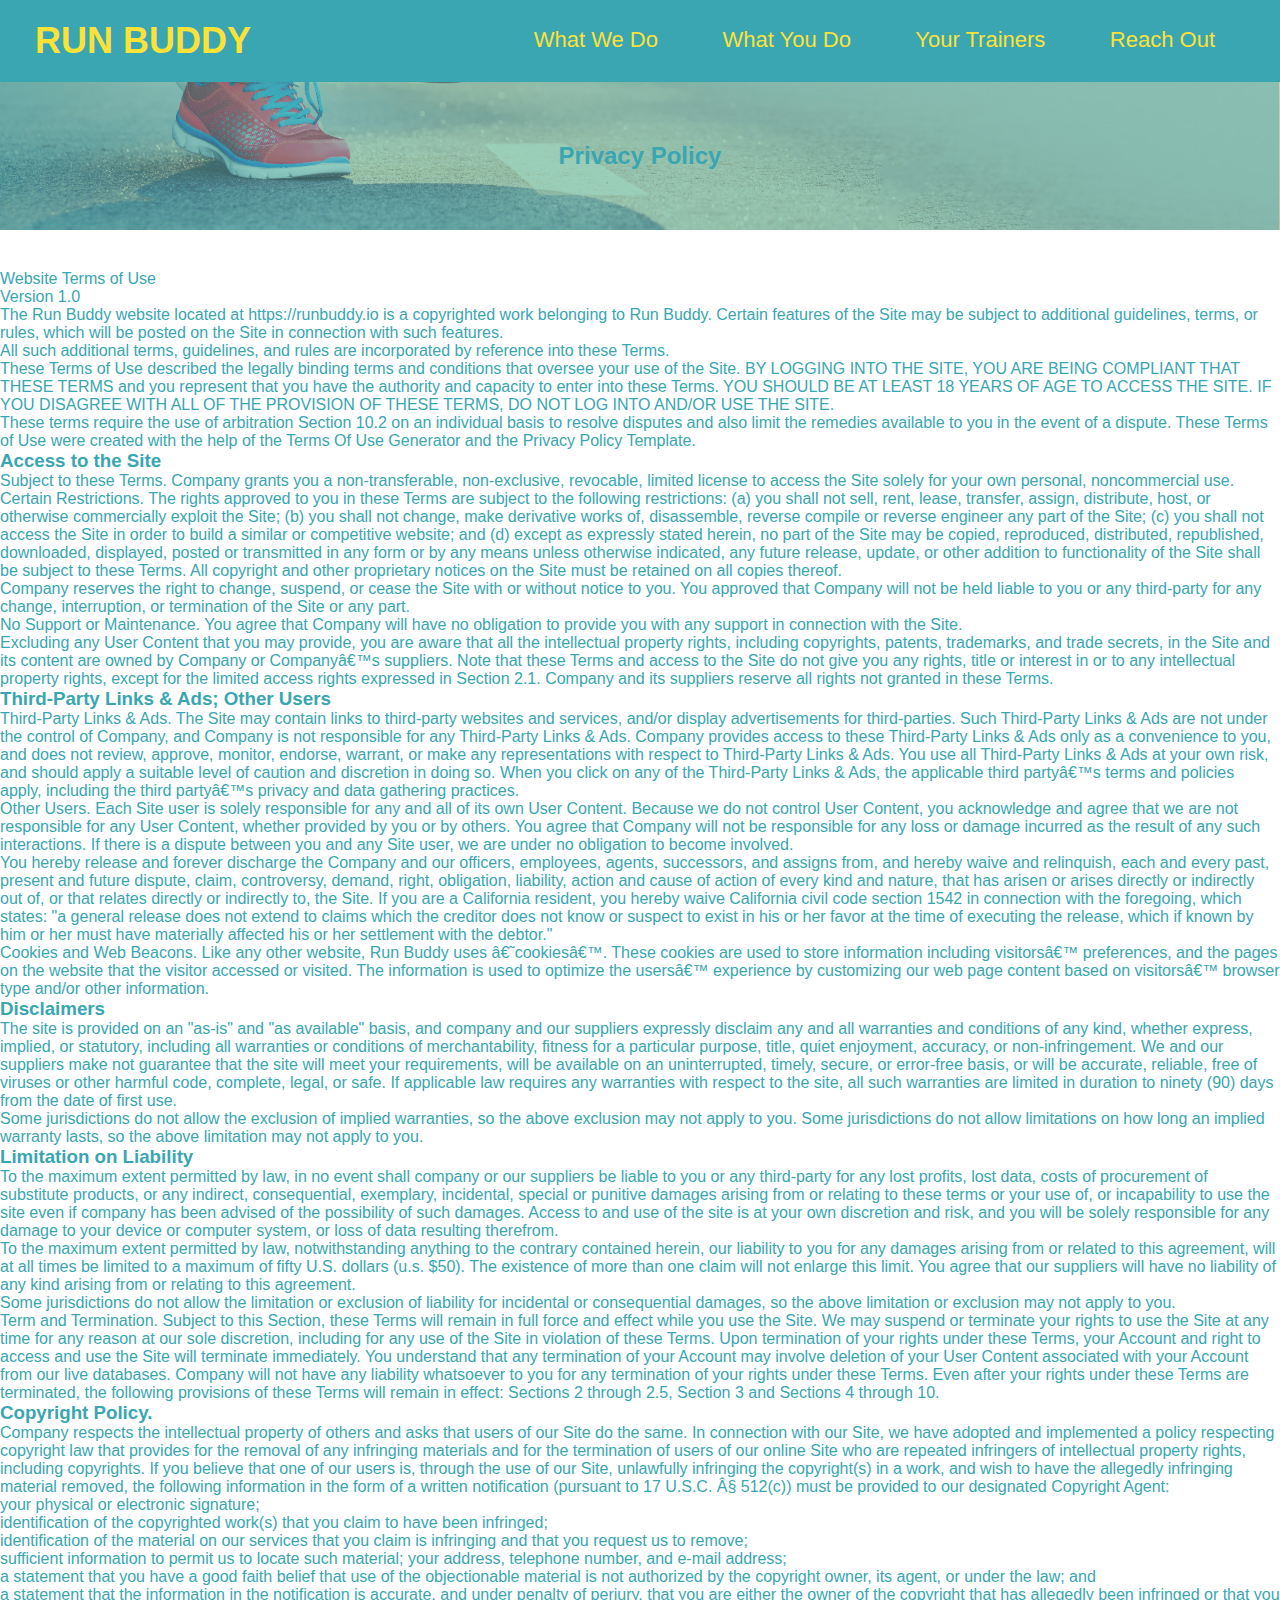
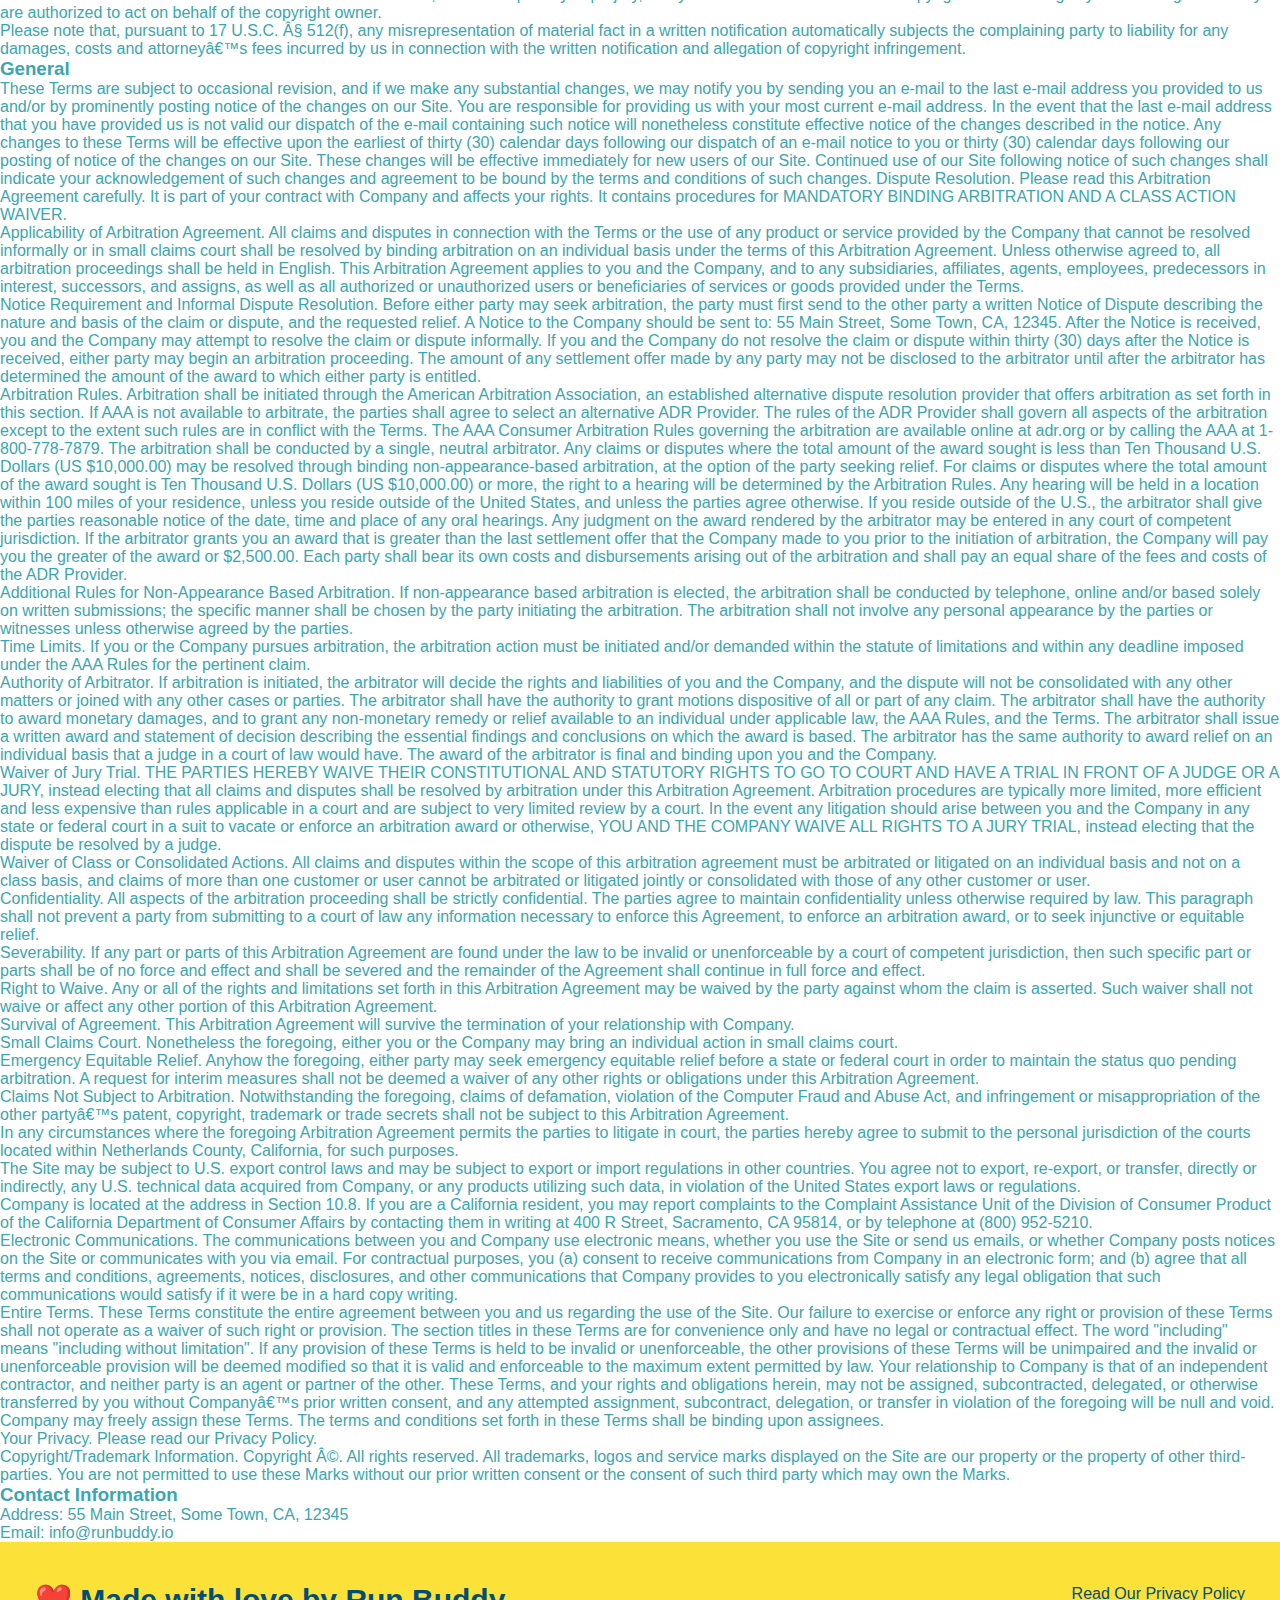
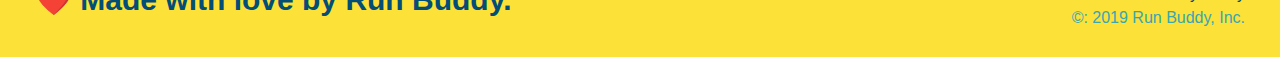
==== privacy-policy.html @ d4449ec7 "created secondary stylesheet lost mind" ====
<!DOCTYPE html>
<html lang="en">
    <head>

        <link rel="stylesheet" href="./assets/css/style.css" />

        <link rel="stylesheet" href="./assets/css/secondary-styles.css" />

        <meta charset="UTF-8" />
 
        <title>Privacy Policy - Run Buddy</title>
 
    </head>
    <body>
        <header>

            <h1> 
                <a rhef="/">RUN BUDDY</a>
            </h1>

            <nav>
                <ul>
                    <li>

                        <a href="./index.html#what-we-do">What We Do</a>

                    </li>
                    <li>

                        <a href="./index.html#what-you-do">What You Do</a>

                    </li>
                    <li>

                        <a href="./index.html#your-trainers">Your Trainers</a>

                    </li>
                    <li>

                        <a href="./index.html#reach-out">Reach Out</a>

                    </li>
                </ul>

            </nav>

        </header>

        <section class="hero secondary-content">
           
            <h2 class="page-title">
                Privacy Policy
            </h2>    

        </section>

        <aritcle>
            <p>
                Website Terms of Use
              </p>
        
              <p>
                Version 1.0
              </p>
        
              <p>
                The Run Buddy website located at https://runbuddy.io is a copyrighted work belonging to Run Buddy. Certain
                features of the Site may be subject to additional guidelines, terms, or rules, which will be posted on the Site
                in connection with such features.
              </p>
        
              <p>
                All such additional terms, guidelines, and rules are incorporated by reference into these Terms.
              </p>
        
              <p>
                These Terms of Use described the legally binding terms and conditions that oversee your use of the Site. BY
                LOGGING INTO THE SITE, YOU ARE BEING COMPLIANT THAT THESE TERMS and you represent that you have the authority
                and capacity to enter into these Terms. YOU SHOULD BE AT LEAST 18 YEARS OF AGE TO ACCESS THE SITE. IF YOU
                DISAGREE WITH ALL OF THE PROVISION OF THESE TERMS, DO NOT LOG INTO AND/OR USE THE SITE.
              </p>
        
              <p>
                These terms require the use of arbitration Section 10.2 on an individual basis to resolve disputes and also
                limit the remedies available to you in the event of a dispute. These Terms of Use were created with the help of
                the Terms Of Use Generator and the Privacy Policy Template.
              </p>
        
              <h3>
                Access to the Site
              </h3>
        
              <p>
                Subject to these Terms. Company grants you a non-transferable, non-exclusive, revocable, limited license to
                access the Site solely for your own personal, noncommercial use.
              </p>
        
              <p>
                Certain Restrictions. The rights approved to you in these Terms are subject to the following restrictions: (a)
                you shall not sell, rent, lease, transfer, assign, distribute, host, or otherwise commercially exploit the Site;
                (b) you shall not change, make derivative works of, disassemble, reverse compile or reverse engineer any part of
                the Site; (c) you shall not access the Site in order to build a similar or competitive website; and (d) except
                as expressly stated herein, no part of the Site may be copied, reproduced, distributed, republished, downloaded,
                displayed, posted or transmitted in any form or by any means unless otherwise indicated, any future release,
                update, or other addition to functionality of the Site shall be subject to these Terms. All copyright and other
                proprietary notices on the Site must be retained on all copies thereof.
              </p>
        
              <p>
                Company reserves the right to change, suspend, or cease the Site with or without notice to you. You approved
                that Company will not be held liable to you or any third-party for any change, interruption, or termination of
                the Site or any part.
              </p>
        
              <p>
                No Support or Maintenance. You agree that Company will have no obligation to provide you with any support in
                connection with the Site.
              </p>
        
              <p>
                Excluding any User Content that you may provide, you are aware that all the intellectual property rights,
                including copyrights, patents, trademarks, and trade secrets, in the Site and its content are owned by Company
                or Companyâ€™s suppliers. Note that these Terms and access to the Site do not give you any rights, title or
                interest in or to any intellectual property rights, except for the limited access rights expressed in Section
                2.1. Company and its suppliers reserve all rights not granted in these Terms.
              </p>
        
              <h3>
                Third-Party Links & Ads; Other Users
              </h3>
        
              <p>
                Third-Party Links & Ads. The Site may contain links to third-party websites and services, and/or display
                advertisements for third-parties. Such Third-Party Links & Ads are not under the control of Company, and Company
                is not responsible for any Third-Party Links & Ads. Company provides access to these Third-Party Links & Ads
                only as a convenience to you, and does not review, approve, monitor, endorse, warrant, or make any
                representations with respect to Third-Party Links & Ads. You use all Third-Party Links & Ads at your own risk,
                and should apply a suitable level of caution and discretion in doing so. When you click on any of the
                Third-Party Links & Ads, the applicable third partyâ€™s terms and policies apply, including the third partyâ€™s
                privacy and data gathering practices.
              </p>
        
              <p>
                Other Users. Each Site user is solely responsible for any and all of its own User Content. Because we do not
                control User Content, you acknowledge and agree that we are not responsible for any User Content, whether
                provided by you or by others. You agree that Company will not be responsible for any loss or damage incurred as
                the result of any such interactions. If there is a dispute between you and any Site user, we are under no
                obligation to become involved.
              </p>
        
              <p>
                You hereby release and forever discharge the Company and our officers, employees, agents, successors, and
                assigns from, and hereby waive and relinquish, each and every past, present and future dispute, claim,
                controversy, demand, right, obligation, liability, action and cause of action of every kind and nature, that has
                arisen or arises directly or indirectly out of, or that relates directly or indirectly to, the Site. If you are
                a California resident, you hereby waive California civil code section 1542 in connection with the foregoing,
                which states: "a general release does not extend to claims which the creditor does not know or suspect to exist
                in his or her favor at the time of executing the release, which if known by him or her must have materially
                affected his or her settlement with the debtor."
              </p>
        
              <p>
                Cookies and Web Beacons. Like any other website, Run Buddy uses â€˜cookiesâ€™. These cookies are used to store
                information including visitorsâ€™ preferences, and the pages on the website that the visitor accessed or visited.
                The information is used to optimize the usersâ€™ experience by customizing our web page content based on visitorsâ€™
                browser type and/or other information.
              </p>
        
              <h3>
                Disclaimers
              </h3>
        
              <p>
                The site is provided on an "as-is" and "as available" basis, and company and our suppliers expressly disclaim
                any and all warranties and conditions of any kind, whether express, implied, or statutory, including all
                warranties or conditions of merchantability, fitness for a particular purpose, title, quiet enjoyment, accuracy,
                or non-infringement. We and our suppliers make not guarantee that the site will meet your requirements, will be
                available on an uninterrupted, timely, secure, or error-free basis, or will be accurate, reliable, free of
                viruses or other harmful code, complete, legal, or safe. If applicable law requires any warranties with respect
                to the site, all such warranties are limited in duration to ninety (90) days from the date of first use.
              </p>
        
              <p>
                Some jurisdictions do not allow the exclusion of implied warranties, so the above exclusion may not apply to
                you. Some jurisdictions do not allow limitations on how long an implied warranty lasts, so the above limitation
                may not apply to you.
              </p>
        
              <h3>
                Limitation on Liability
              </h3>
        
              <p>
                To the maximum extent permitted by law, in no event shall company or our suppliers be liable to you or any
                third-party for any lost profits, lost data, costs of procurement of substitute products, or any indirect,
                consequential, exemplary, incidental, special or punitive damages arising from or relating to these terms or
                your use of, or incapability to use the site even if company has been advised of the possibility of such
                damages. Access to and use of the site is at your own discretion and risk, and you will be solely responsible
                for any damage to your device or computer system, or loss of data resulting therefrom.
              </p>
        
              <p>
                To the maximum extent permitted by law, notwithstanding anything to the contrary contained herein, our liability
                to you for any damages arising from or related to this agreement, will at all times be limited to a maximum of
                fifty U.S. dollars (u.s. $50). The existence of more than one claim will not enlarge this limit. You agree that
                our suppliers will have no liability of any kind arising from or relating to this agreement.
              </p>
        
              <p>
                Some jurisdictions do not allow the limitation or exclusion of liability for incidental or consequential
                damages, so the above limitation or exclusion may not apply to you.
              </p>
        
              <p>
                Term and Termination. Subject to this Section, these Terms will remain in full force and effect while you use
                the Site. We may suspend or terminate your rights to use the Site at any time for any reason at our sole
                discretion, including for any use of the Site in violation of these Terms. Upon termination of your rights under
                these Terms, your Account and right to access and use the Site will terminate immediately. You understand that
                any termination of your Account may involve deletion of your User Content associated with your Account from our
                live databases. Company will not have any liability whatsoever to you for any termination of your rights under
                these Terms. Even after your rights under these Terms are terminated, the following provisions of these Terms
                will remain in effect: Sections 2 through 2.5, Section 3 and Sections 4 through 10.
              </p>
        
              <h3>
                Copyright Policy.
              </h3>
        
              <p>
                Company respects the intellectual property of others and asks that users of our Site do the same. In connection
                with our Site, we have adopted and implemented a policy respecting copyright law that provides for the removal
                of any infringing materials and for the termination of users of our online Site who are repeated infringers of
                intellectual property rights, including copyrights. If you believe that one of our users is, through the use of
                our Site, unlawfully infringing the copyright(s) in a work, and wish to have the allegedly infringing material
                removed, the following information in the form of a written notification (pursuant to 17 U.S.C. Â§ 512(c)) must
                be provided to our designated Copyright Agent:
              </p>
        
              <ul>
                <li>
                  your physical or electronic signature;
                </li>
                <li>
                  identification of the copyrighted work(s) that you claim to have been infringed;
                </li>
                <li>
                  identification of the material on our services that you claim is infringing and that you request us to remove;
                </li>
                <li>
                  sufficient information to permit us to locate such material; your address, telephone number, and e-mail
                  address;
                </li>
                <li>
                  a statement that you have a good faith belief that use of the objectionable material is not authorized by the
                  copyright owner, its agent, or under the law; and
                </li>
                <li>
                  a statement that the information in the notification is accurate, and under penalty of perjury, that you are
                  either the owner of the copyright that has allegedly been infringed or that you are authorized to act on
                  behalf of the copyright owner.
                </li>
              </ul>
        
              <p>
                Please note that, pursuant to 17 U.S.C. Â§ 512(f), any misrepresentation of material fact in a written
                notification automatically subjects the complaining party to liability for any damages, costs and attorneyâ€™s
                fees incurred by us in connection with the written notification and allegation of copyright infringement.
              </p>
        
              <h3>
                General
              </h3>
        
              <p>
                These Terms are subject to occasional revision, and if we make any substantial changes, we may notify you by
                sending you an e-mail to the last e-mail address you provided to us and/or by prominently posting notice of the
                changes on our Site. You are responsible for providing us with your most current e-mail address. In the event
                that the last e-mail address that you have provided us is not valid our dispatch of the e-mail containing such
                notice will nonetheless constitute effective notice of the changes described in the notice. Any changes to these
                Terms will be effective upon the earliest of thirty (30) calendar days following our dispatch of an e-mail
                notice to you or thirty (30) calendar days following our posting of notice of the changes on our Site. These
                changes will be effective immediately for new users of our Site. Continued use of our Site following notice of
                such changes shall indicate your acknowledgement of such changes and agreement to be bound by the terms and
                conditions of such changes. Dispute Resolution. Please read this Arbitration Agreement carefully. It is part of
                your contract with Company and affects your rights. It contains procedures for MANDATORY BINDING ARBITRATION AND
                A CLASS ACTION WAIVER.
              </p>
        
              <p>
                Applicability of Arbitration Agreement. All claims and disputes in connection with the Terms or the use of any
                product or service provided by the Company that cannot be resolved informally or in small claims court shall be
                resolved by binding arbitration on an individual basis under the terms of this Arbitration Agreement. Unless
                otherwise agreed to, all arbitration proceedings shall be held in English. This Arbitration Agreement applies to
                you and the Company, and to any subsidiaries, affiliates, agents, employees, predecessors in interest,
                successors, and assigns, as well as all authorized or unauthorized users or beneficiaries of services or goods
                provided under the Terms.
              </p>
        
              <p>
                Notice Requirement and Informal Dispute Resolution. Before either party may seek arbitration, the party must
                first send to the other party a written Notice of Dispute describing the nature and basis of the claim or
                dispute, and the requested relief. A Notice to the Company should be sent to: 55 Main Street, Some Town, CA,
                12345. After the Notice is received, you and the Company may attempt to resolve the claim or dispute informally.
                If you and the Company do not resolve the claim or dispute within thirty (30) days after the Notice is received,
                either party may begin an arbitration proceeding. The amount of any settlement offer made by any party may not
                be disclosed to the arbitrator until after the arbitrator has determined the amount of the award to which either
                party is entitled.
              </p>
        
              <p>
                Arbitration Rules. Arbitration shall be initiated through the American Arbitration Association, an established
                alternative dispute resolution provider that offers arbitration as set forth in this section. If AAA is not
                available to arbitrate, the parties shall agree to select an alternative ADR Provider. The rules of the ADR
                Provider shall govern all aspects of the arbitration except to the extent such rules are in conflict with the
                Terms. The AAA Consumer Arbitration Rules governing the arbitration are available online at adr.org or by
                calling the AAA at 1-800-778-7879. The arbitration shall be conducted by a single, neutral arbitrator. Any
                claims or disputes where the total amount of the award sought is less than Ten Thousand U.S. Dollars (US
                $10,000.00) may be resolved through binding non-appearance-based arbitration, at the option of the party seeking
                relief. For claims or disputes where the total amount of the award sought is Ten Thousand U.S. Dollars (US
                $10,000.00) or more, the right to a hearing will be determined by the Arbitration Rules. Any hearing will be
                held in a location within 100 miles of your residence, unless you reside outside of the United States, and
                unless the parties agree otherwise. If you reside outside of the U.S., the arbitrator shall give the parties
                reasonable notice of the date, time and place of any oral hearings. Any judgment on the award rendered by the
                arbitrator may be entered in any court of competent jurisdiction. If the arbitrator grants you an award that is
                greater than the last settlement offer that the Company made to you prior to the initiation of arbitration, the
                Company will pay you the greater of the award or $2,500.00. Each party shall bear its own costs and
                disbursements arising out of the arbitration and shall pay an equal share of the fees and costs of the ADR
                Provider.
              </p>
        
              <p>
                Additional Rules for Non-Appearance Based Arbitration. If non-appearance based arbitration is elected, the
                arbitration shall be conducted by telephone, online and/or based solely on written submissions; the specific
                manner shall be chosen by the party initiating the arbitration. The arbitration shall not involve any personal
                appearance by the parties or witnesses unless otherwise agreed by the parties.
              </p>
        
              <p>
                Time Limits. If you or the Company pursues arbitration, the arbitration action must be initiated and/or demanded
                within the statute of limitations and within any deadline imposed under the AAA Rules for the pertinent claim.
              </p>
        
              <p>
                Authority of Arbitrator. If arbitration is initiated, the arbitrator will decide the rights and liabilities of
                you and the Company, and the dispute will not be consolidated with any other matters or joined with any other
                cases or parties. The arbitrator shall have the authority to grant motions dispositive of all or part of any
                claim. The arbitrator shall have the authority to award monetary damages, and to grant any non-monetary remedy
                or relief available to an individual under applicable law, the AAA Rules, and the Terms. The arbitrator shall
                issue a written award and statement of decision describing the essential findings and conclusions on which the
                award is based. The arbitrator has the same authority to award relief on an individual basis that a judge in a
                court of law would have. The award of the arbitrator is final and binding upon you and the Company.
              </p>
        
              <p>
                Waiver of Jury Trial. THE PARTIES HEREBY WAIVE THEIR CONSTITUTIONAL AND STATUTORY RIGHTS TO GO TO COURT AND HAVE
                A TRIAL IN FRONT OF A JUDGE OR A JURY, instead electing that all claims and disputes shall be resolved by
                arbitration under this Arbitration Agreement. Arbitration procedures are typically more limited, more efficient
                and less expensive than rules applicable in a court and are subject to very limited review by a court. In the
                event any litigation should arise between you and the Company in any state or federal court in a suit to vacate
                or enforce an arbitration award or otherwise, YOU AND THE COMPANY WAIVE ALL RIGHTS TO A JURY TRIAL, instead
                electing that the dispute be resolved by a judge.
              </p>
        
              <p>
                Waiver of Class or Consolidated Actions. All claims and disputes within the scope of this arbitration agreement
                must be arbitrated or litigated on an individual basis and not on a class basis, and claims of more than one
                customer or user cannot be arbitrated or litigated jointly or consolidated with those of any other customer or
                user.
              </p>
        
              <p>
                Confidentiality. All aspects of the arbitration proceeding shall be strictly confidential. The parties agree to
                maintain confidentiality unless otherwise required by law. This paragraph shall not prevent a party from
                submitting to a court of law any information necessary to enforce this Agreement, to enforce an arbitration
                award, or to seek injunctive or equitable relief.
              </p>
        
              <p>
                Severability. If any part or parts of this Arbitration Agreement are found under the law to be invalid or
                unenforceable by a court of competent jurisdiction, then such specific part or parts shall be of no force and
                effect and shall be severed and the remainder of the Agreement shall continue in full force and effect.
              </p>
        
              <p>
                Right to Waive. Any or all of the rights and limitations set forth in this Arbitration Agreement may be waived
                by the party against whom the claim is asserted. Such waiver shall not waive or affect any other portion of this
                Arbitration Agreement.
              </p>
        
              <p>
                Survival of Agreement. This Arbitration Agreement will survive the termination of your relationship with
                Company.
              </p>
        
              <p>
                Small Claims Court. Nonetheless the foregoing, either you or the Company may bring an individual action in small
                claims court.
              </p>
        
              <p>
                Emergency Equitable Relief. Anyhow the foregoing, either party may seek emergency equitable relief before a
                state or federal court in order to maintain the status quo pending arbitration. A request for interim measures
                shall not be deemed a waiver of any other rights or obligations under this Arbitration Agreement.
              </p>
        
              <p>
                Claims Not Subject to Arbitration. Notwithstanding the foregoing, claims of defamation, violation of the
                Computer Fraud and Abuse Act, and infringement or misappropriation of the other partyâ€™s patent, copyright,
                trademark or trade secrets shall not be subject to this Arbitration Agreement.
              </p>
        
              <p>
                In any circumstances where the foregoing Arbitration Agreement permits the parties to litigate in court, the
                parties hereby agree to submit to the personal jurisdiction of the courts located within Netherlands County,
                California, for such purposes.
              </p>
        
              <p>
                The Site may be subject to U.S. export control laws and may be subject to export or import regulations in other
                countries. You agree not to export, re-export, or transfer, directly or indirectly, any U.S. technical data
                acquired from Company, or any products utilizing such data, in violation of the United States export laws or
                regulations.
              </p>
        
              <p>
                Company is located at the address in Section 10.8. If you are a California resident, you may report complaints
                to the Complaint Assistance Unit of the Division of Consumer Product of the California Department of Consumer
                Affairs by contacting them in writing at 400 R Street, Sacramento, CA 95814, or by telephone at (800) 952-5210.
              </p>
        
              <p>
                Electronic Communications. The communications between you and Company use electronic means, whether you use the
                Site or send us emails, or whether Company posts notices on the Site or communicates with you via email. For
                contractual purposes, you (a) consent to receive communications from Company in an electronic form; and (b)
                agree that all terms and conditions, agreements, notices, disclosures, and other communications that Company
                provides to you electronically satisfy any legal obligation that such communications would satisfy if it were be
                in a hard copy writing.
              </p>
        
              <p>
                Entire Terms. These Terms constitute the entire agreement between you and us regarding the use of the Site. Our
                failure to exercise or enforce any right or provision of these Terms shall not operate as a waiver of such right
                or provision. The section titles in these Terms are for convenience only and have no legal or contractual
                effect. The word "including" means "including without limitation". If any provision of these Terms is held to be
                invalid or unenforceable, the other provisions of these Terms will be unimpaired and the invalid or
                unenforceable provision will be deemed modified so that it is valid and enforceable to the maximum extent
                permitted by law. Your relationship to Company is that of an independent contractor, and neither party is an
                agent or partner of the other. These Terms, and your rights and obligations herein, may not be assigned,
                subcontracted, delegated, or otherwise transferred by you without Companyâ€™s prior written consent, and any
                attempted assignment, subcontract, delegation, or transfer in violation of the foregoing will be null and void.
                Company may freely assign these Terms. The terms and conditions set forth in these Terms shall be binding upon
                assignees.
              </p>
        
              <p>
                Your Privacy. Please read our Privacy Policy.
              </p>
        
              <p>
                Copyright/Trademark Information. Copyright Â©. All rights reserved. All trademarks, logos and service marks
                displayed on the Site are our property or the property of other third-parties. You are not permitted to use
                these Marks without our prior written consent or the consent of such third party which may own the Marks.
              </p>
        
              <h3>
                Contact Information
              </h3>
        
              <p>
                Address: 55 Main Street, Some Town, CA, 12345
              </p>
        
              <p>
                Email: info@runbuddy.io
              </p>
        </aritcle>

    </body>
    
    <footer>

        <h2>❤️ Made with love by Run Buddy.</h2>
            <div>
                <a> Read Our Privacy Policy</a><br />
                 &copy: 2019 Run Buddy, Inc.
            </div> 

    </footer>
</html>
---- assets/css/style.css ----
* {
    margin: 0;
    padding: 0;
    box-sizing: border-box;
}
body {
    color: #39a6b2;
    font-family: Arial, Helvetica, sans-serif;
}
header {
    padding: 20px 35px;
    background-color: #39a6b2;
}
header h1 {
    font-weight: bold;
    font-size: 36px;
    color: #fce138;
    margin: 0;
    display: inline;
}
header nav {
    float: right;
    margin: 7px 0;
}
header nav ul li {
    display: inline;
}
header nav ul li a {
    margin: 0 30px;
    font-weight: lighter;
    font-size: 22px;
}

nav a {
    text-decoration: none;
    color: #fce138;
}
footer {
    background: #fce138;
    width: 100%;
    padding: 40px 35px;

}

footer h2 {
    display: inline;
    color: #024e76;
    font-size: 30px;
    margin: 0;
}
footer div {
    float: right;
    line-height: 1.5;
    text-align: right;
}
footer a {
    color: #024e76;
}

section {
    padding: 60px;
}

.hero {
    background-image: url("../images/hero-bg.jpg");
    height: 600px;
    background-size: cover;
    background-position: center;
    position: relative;
}

.hero-form {
    border: 3px solid #024e76;
    background-color: #fce138;
    padding: 20px;
    width: 500px;
    color: #024e76;
    position: absolute;
    bottom: 120px;
    right: 140px;
  }
.hero-form h3 {
    font-size: 24px;
    margin:0;
}

.hero-form p {
    margin: 5px 0 15px 0;
  }
  
.form-input {
    border: 1px solid #024e76;
    display: block;
    padding: 7px 15px;
    font-size: 16px;
    color: #024e76;
    width: 100%;
    margin-bottom: 15px;
  }

  .hero-form label {
    margin: 0 5px;
  }

  .hero-form button {
    color: #fce138;
    background-color: #024e76;
    border: none;
    padding: 10px 20px;
    font-size: 16px;
}

.intro {
    text-align: center;
}



.intro p {
    line-height: 1.7;
    color: #39a6b2;
    width: 80%;
    font-size: 20px;
    margin: 0 auto;
}

.steps {
    text-align: center;
    background: #fce138;
}

.section-title {
    font-size: 55px;
    color: #024e76;
    margin-bottom: 35px;
    padding: 0 100px 20px 100px;
    display: inline-block;
    border-bottom: 3px solid;
}

.primary-border {
    border-color: #fce138;
}

.secondary-border {
    border-color: #39a6b2;
}

.steps div {
    margin-bottom: 80px;
}

.steps img {
    width: 15%;
    margin: 10px 0;
}

.steps h3 {
    color: #024e76;
    font-size: 46px;
    margin-top: 10px
}

.steps p {
    color: #39a6b2;
    font-size: 23px;
}

.steps span {
    font-size: 38px;
}

.trainers {
    text-align: center;
}

.trainer {
    width: 900px; 
    margin: 0 auto 30px auto;
    background: #024e76;
    color: #fce138;
    overflow: auto;
}

.trainer img {
    width: 35%;
    float: left;
}

.trainer-bio {
    padding: 35px;
    float: left;
    width: 65%;
}
.text-left {
    text-align: left;
}

.text-right {
    text-align: right;
}

.trainer-bio h3 {
    font-size: 32px;
    margin-bottom: 8px;
}

.trainer-bio h4 {
    font-weight: lighter;
    font-size: 26px;
    margin-bottom: 25px;
}

.trainer-bio p {
    font-size: 17px;
    line-height: 1.3;
}
.contact {
    background: #024e76;
    text-align: center;
    border-bottom: teal;
}

.contact h2 {
    color: #fce138;
    
}
.contact-info iframe {
    width: 400px;
    height: 400px;
}

.contact-info div {
    width: 410px;
    display: inline-block;
    vertical-align: top;
    text-align: left;
    margin: 30px 0 0 60px;
    color: white;
    
}

.contact-info h3 {
    color: #fce138;
    font-size: 32px;
}

.contact-info p, .contact-info address {
    margin: 20px 0;
    line-height: 1.5;
    font-size: 20px;
    font-style: normal;
}

.contact-info a {
    color: #fce138;
}

.se
---- assets/css/secondary-styles.css ----
.hero {
    background-position: bottom;
    height: auto;
    text-align: center;
    margin-bottom: 40px;
}
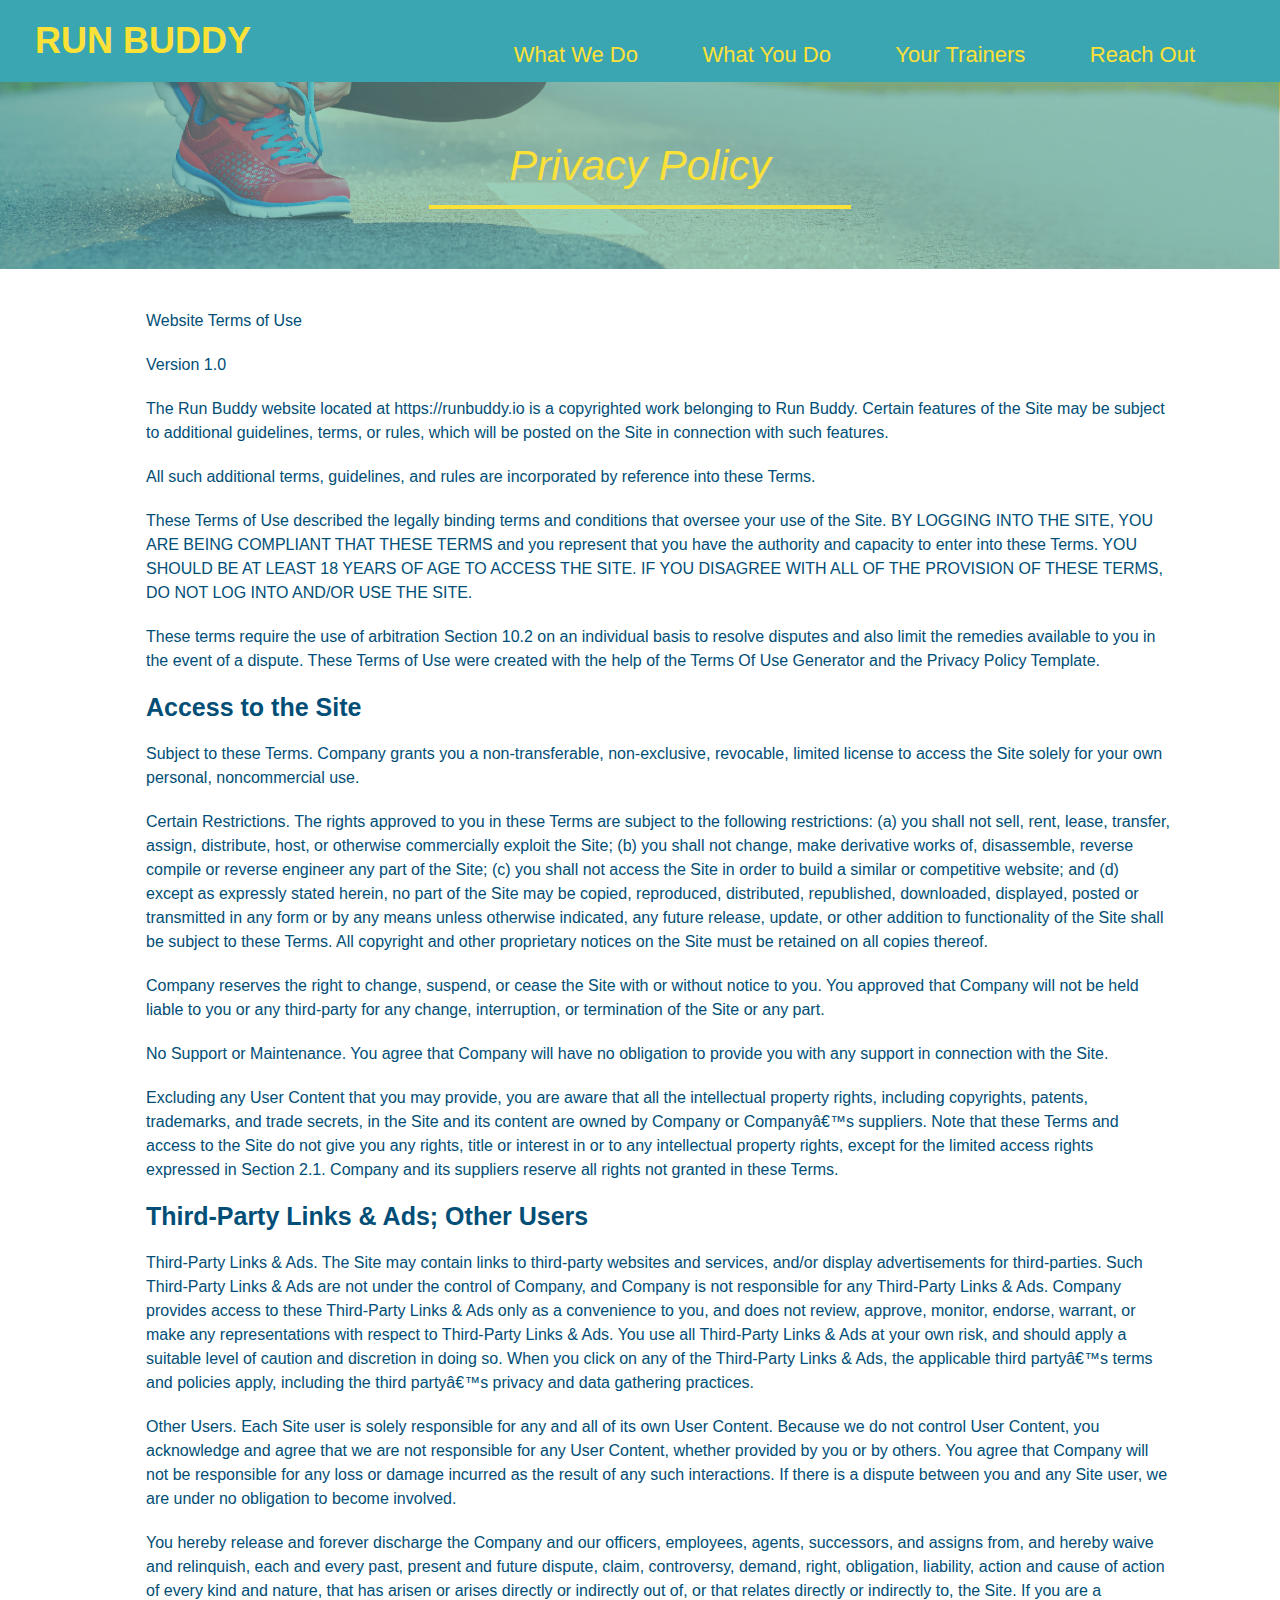
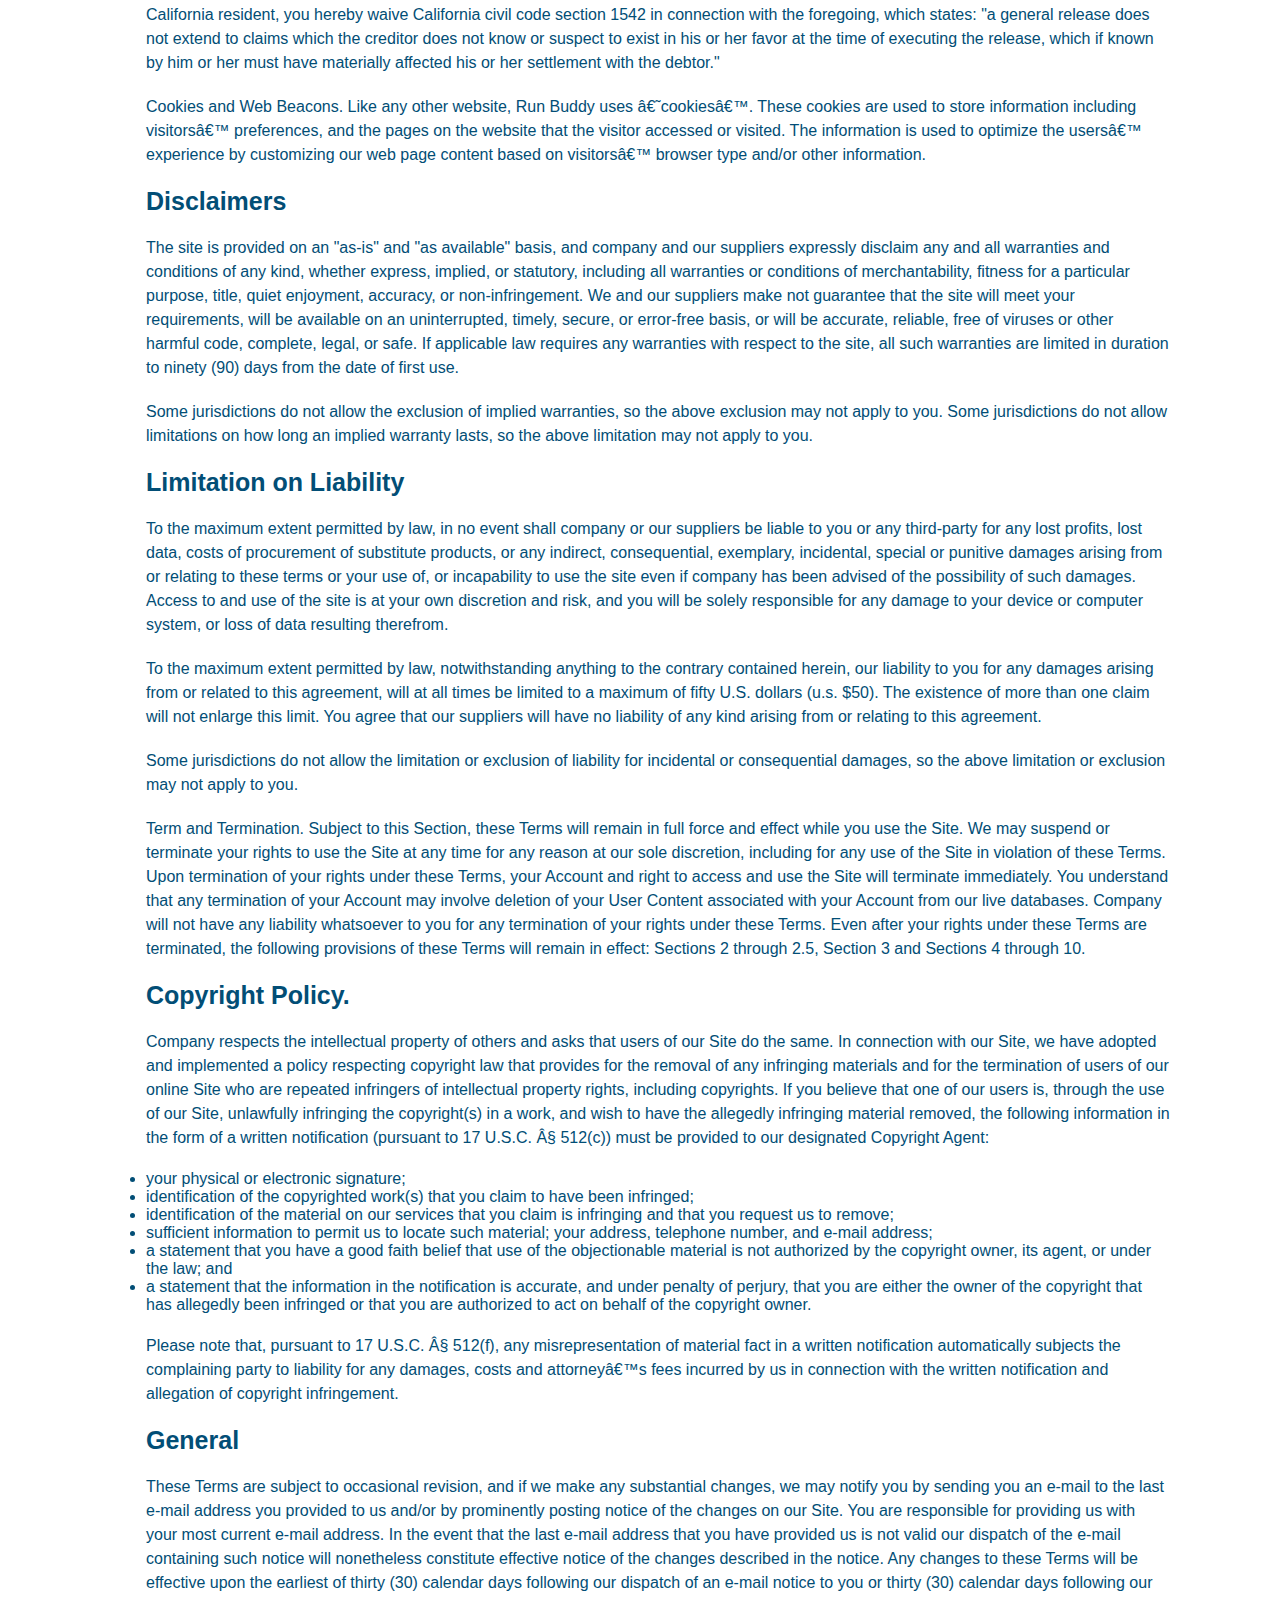
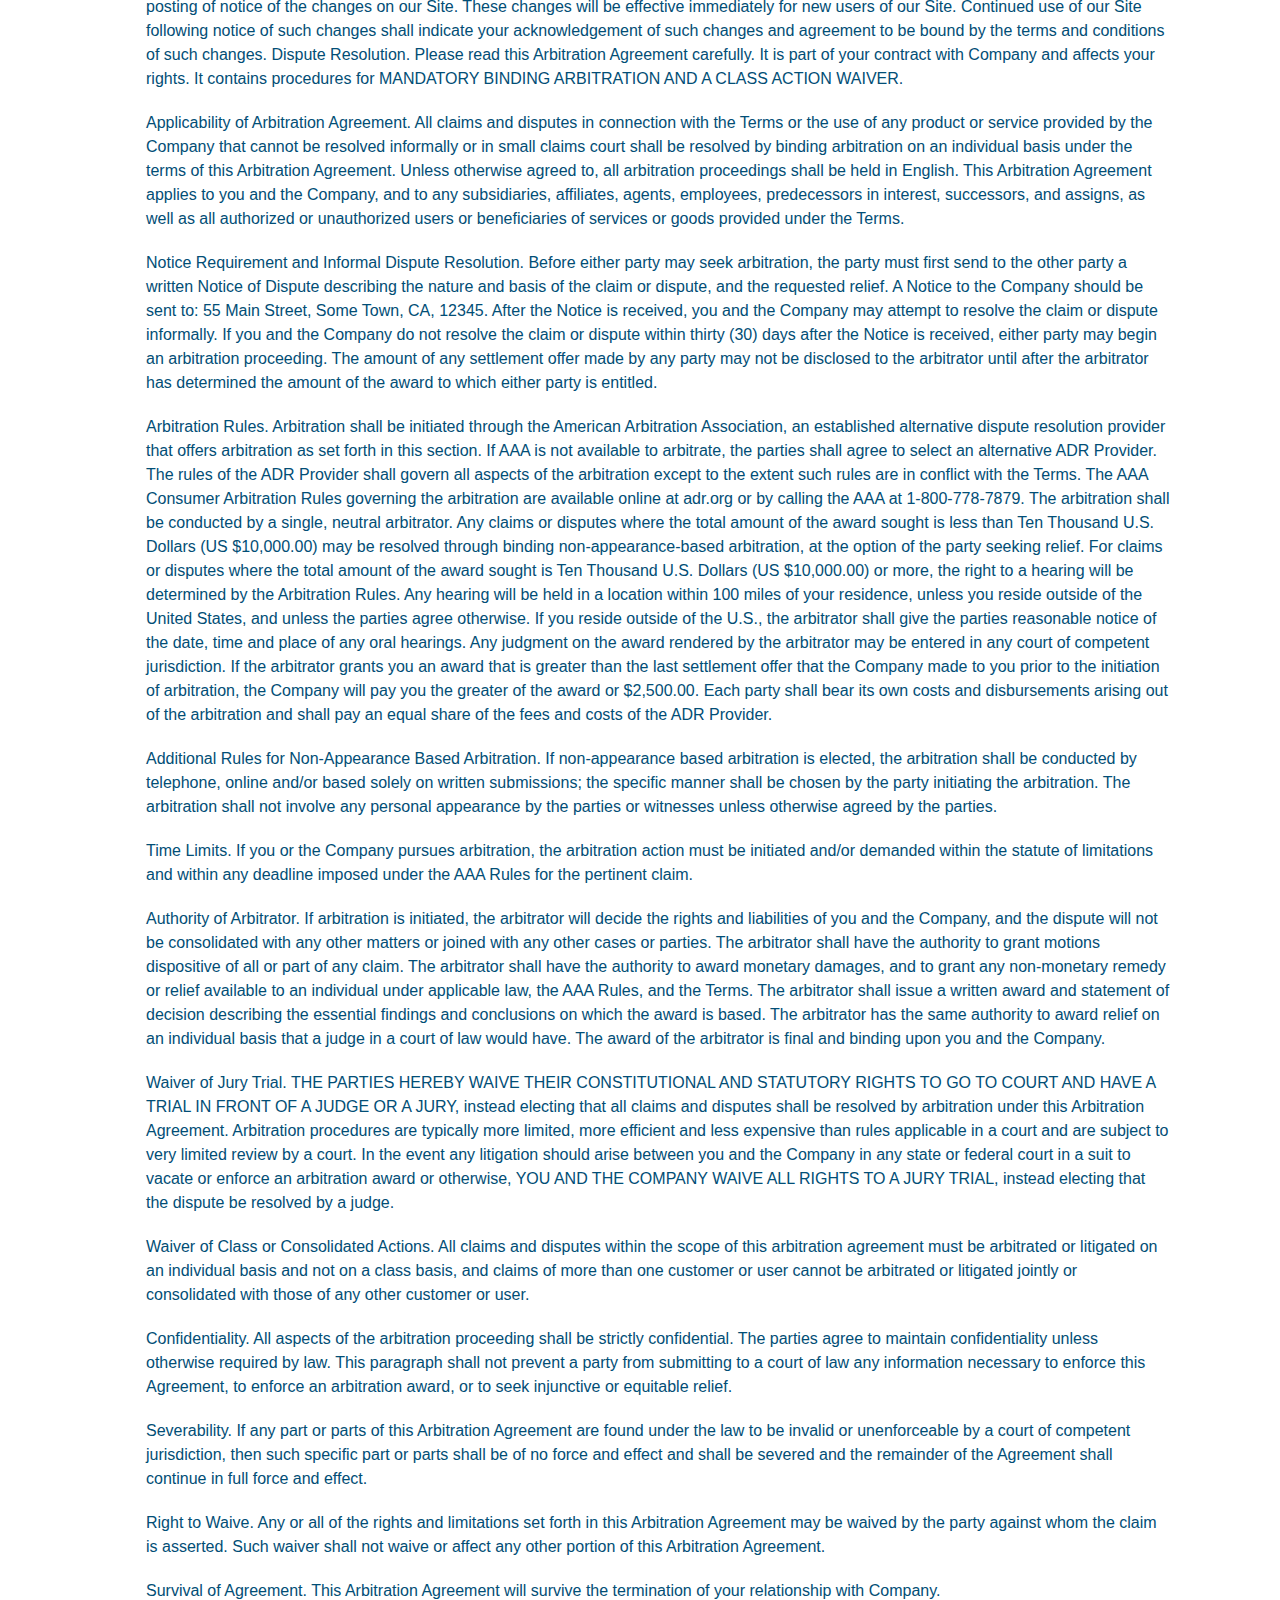
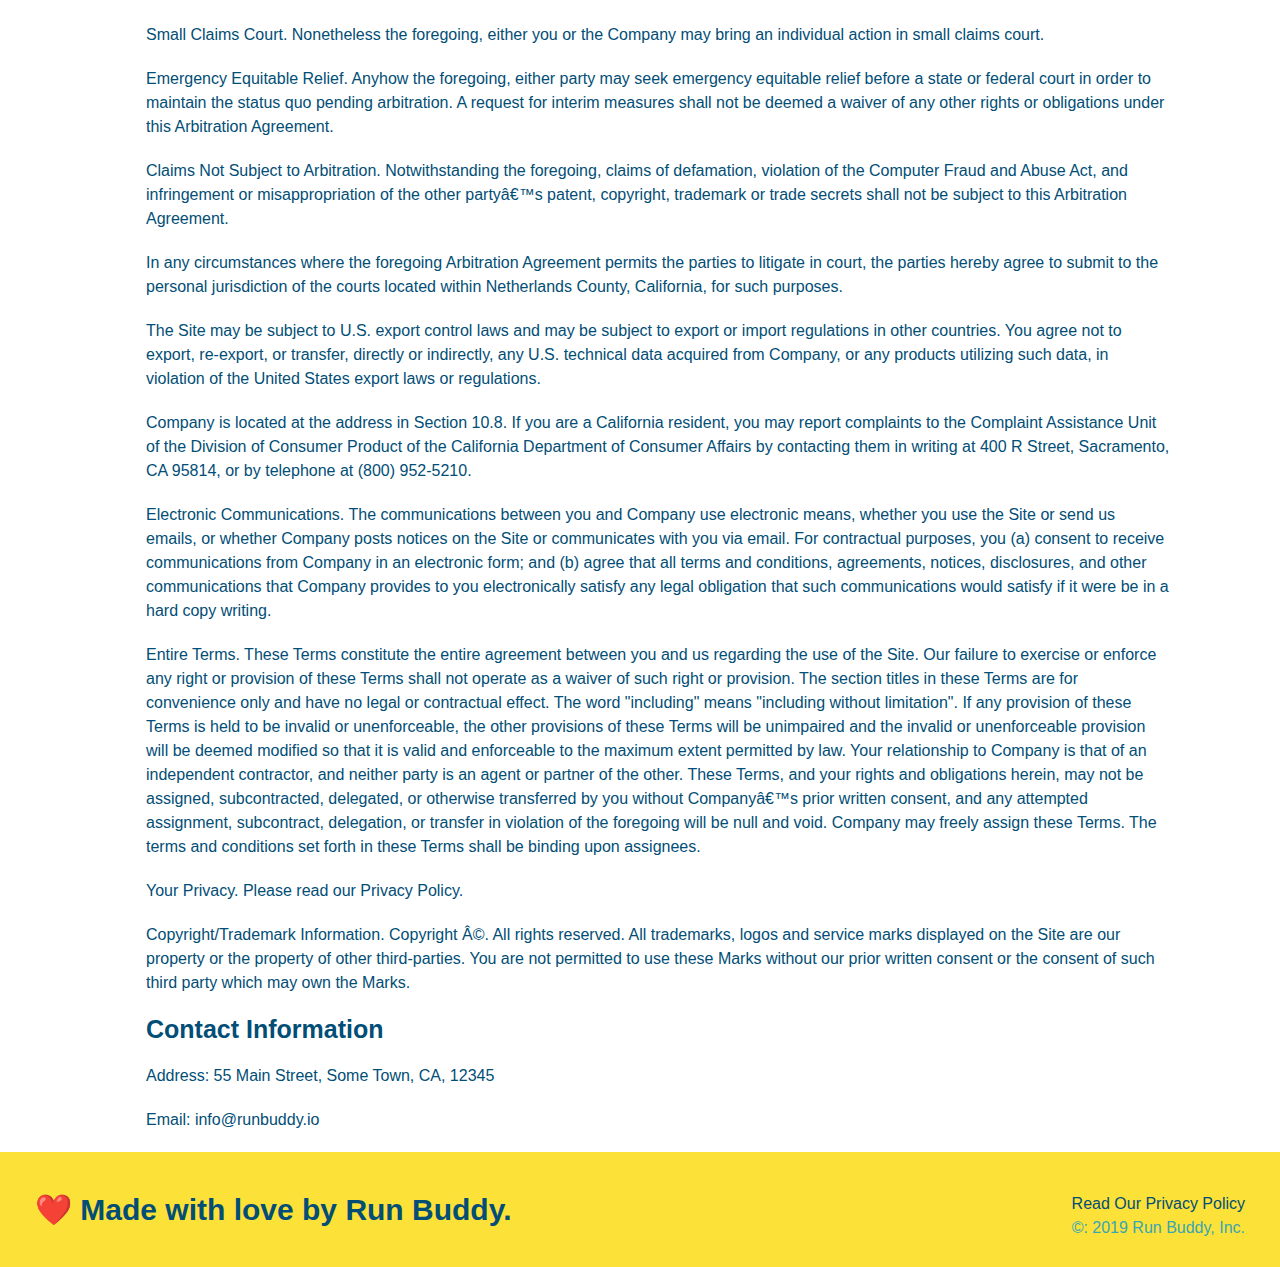
==== commit 20e4e5d2: "toubleshot privacy policy" ====
--- a/privacy-policy.html
+++ b/privacy-policy.html
@@ -8,7 +8,7 @@
 
         <meta charset="UTF-8" />
  
-        <title>Privacy Policy - Run Buddy</title>
+        <title class="page-title">Privacy Policy - Run Buddy</title>
  
     </head>
     <body>
@@ -46,15 +46,14 @@
 
         </header>
 
-        <section class="hero secondary-content">
-           
+        <section class="hero">
+            
             <h2 class="page-title">
                 Privacy Policy
-            </h2>    
-
-        </section>
-
-        <aritcle>
+            </h2>  
+        </section> 
+
+        <article class="secondary-content">
             <p>
                 Website Terms of Use
               </p>
@@ -473,7 +472,7 @@
               <p>
                 Email: info@runbuddy.io
               </p>
-        </aritcle>
+        </article>
 
     </body>
     
--- a/assets/css/secondary-styles.css
+++ b/assets/css/secondary-styles.css
@@ -3,4 +3,46 @@
     height: auto;
     text-align: center;
     margin-bottom: 40px;
+}
+
+.page-title {
+    color: #fce138;
+    display: inline-block;
+    border-bottom: 4px solid #fce138;
+    padding-top: 0;
+    padding-right: 80px;
+    padding-bottom: 15px;
+    padding-left: 80px;
+    font-weight: normal;
+    font-size: 42px;
+    font-style: italic;
+
+    
+}
+.secondary-content {
+    width: 80%;
+    margin: 0 110px 0 auto;
+    color: #024e76;
+
+}
+
+.secondary-content h3 {
+    font-size: 25px;
+    margin: 20px 0 20px 0;
+}
+
+.secondary-content p {
+    font-size: 16px;
+    line-height: 1.5;
+    margin: 20px 0 20px 0;
+
+}
+
+header nav ul{
+    margin: 15px 20px 15px 20px;
+}
+
+header nav ul li {
+    color: #39a6b2;
+    margin: 10px 0 10px 20;
 }